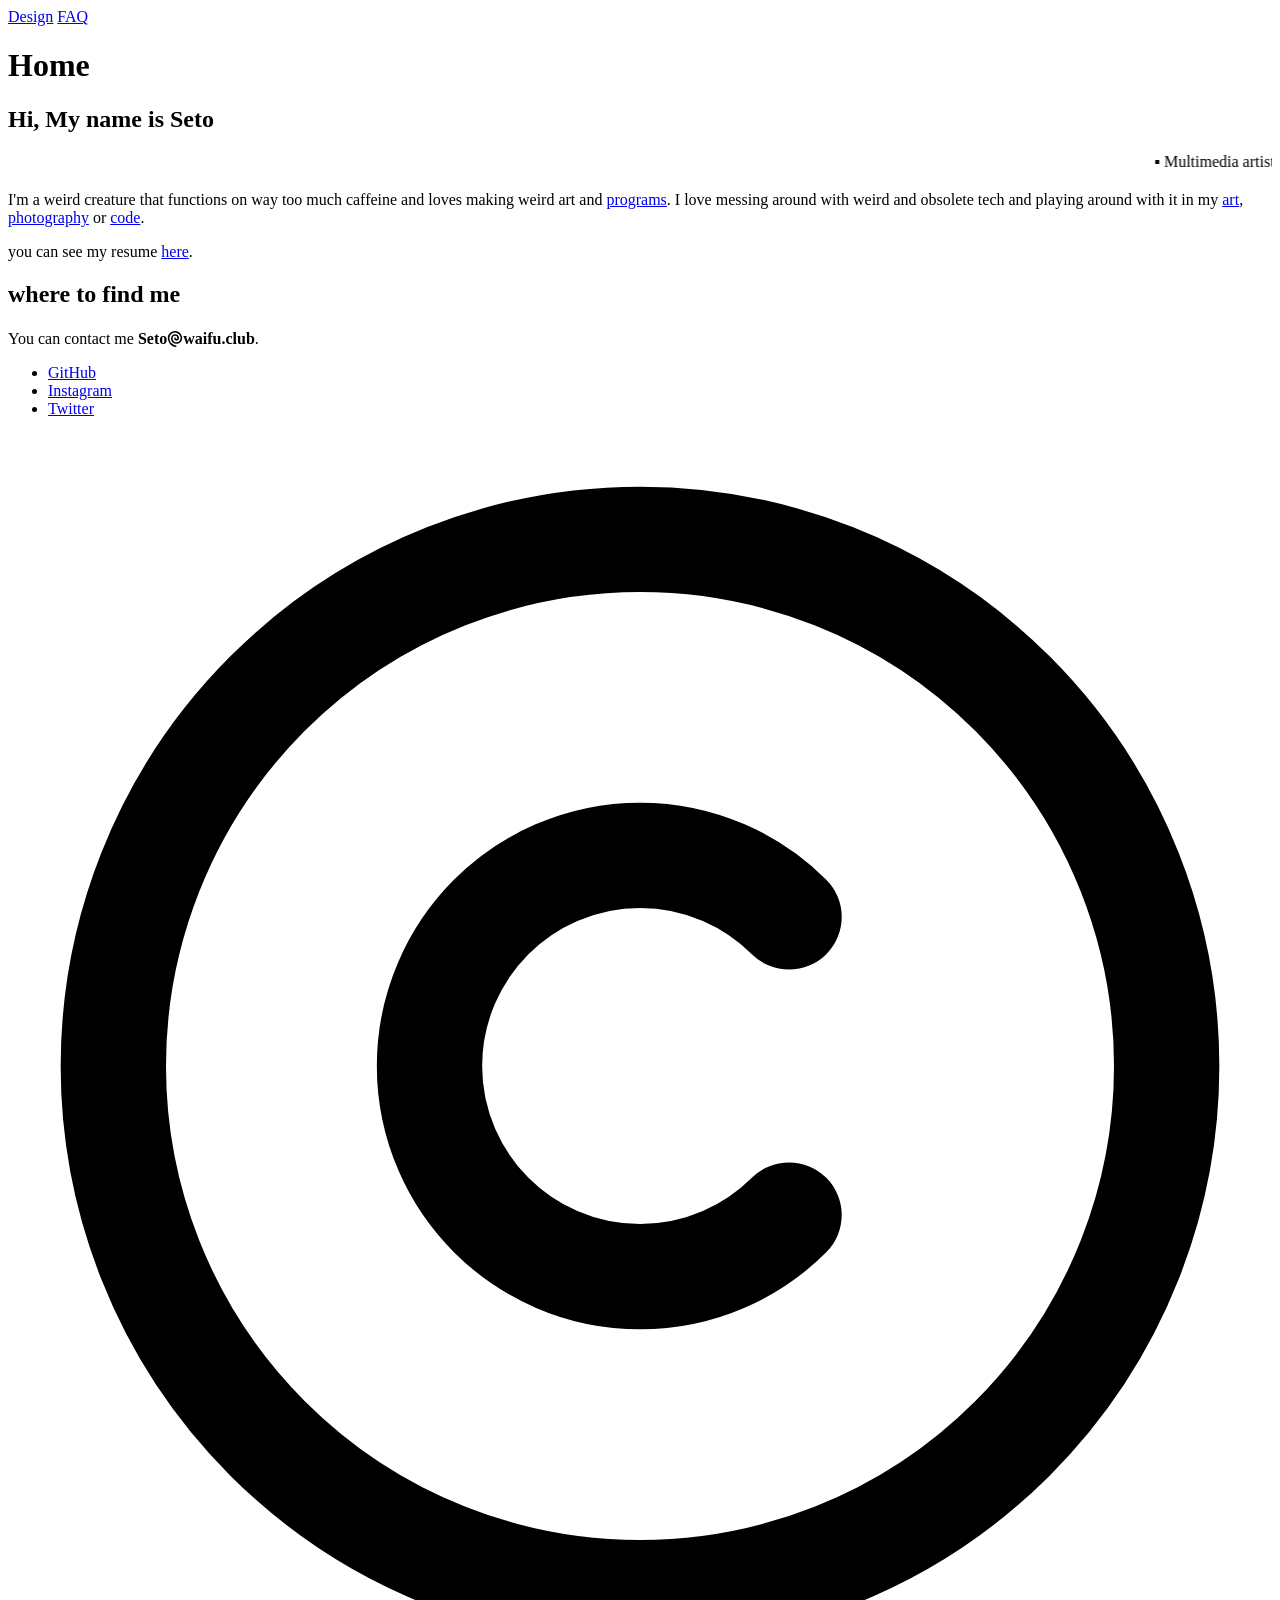
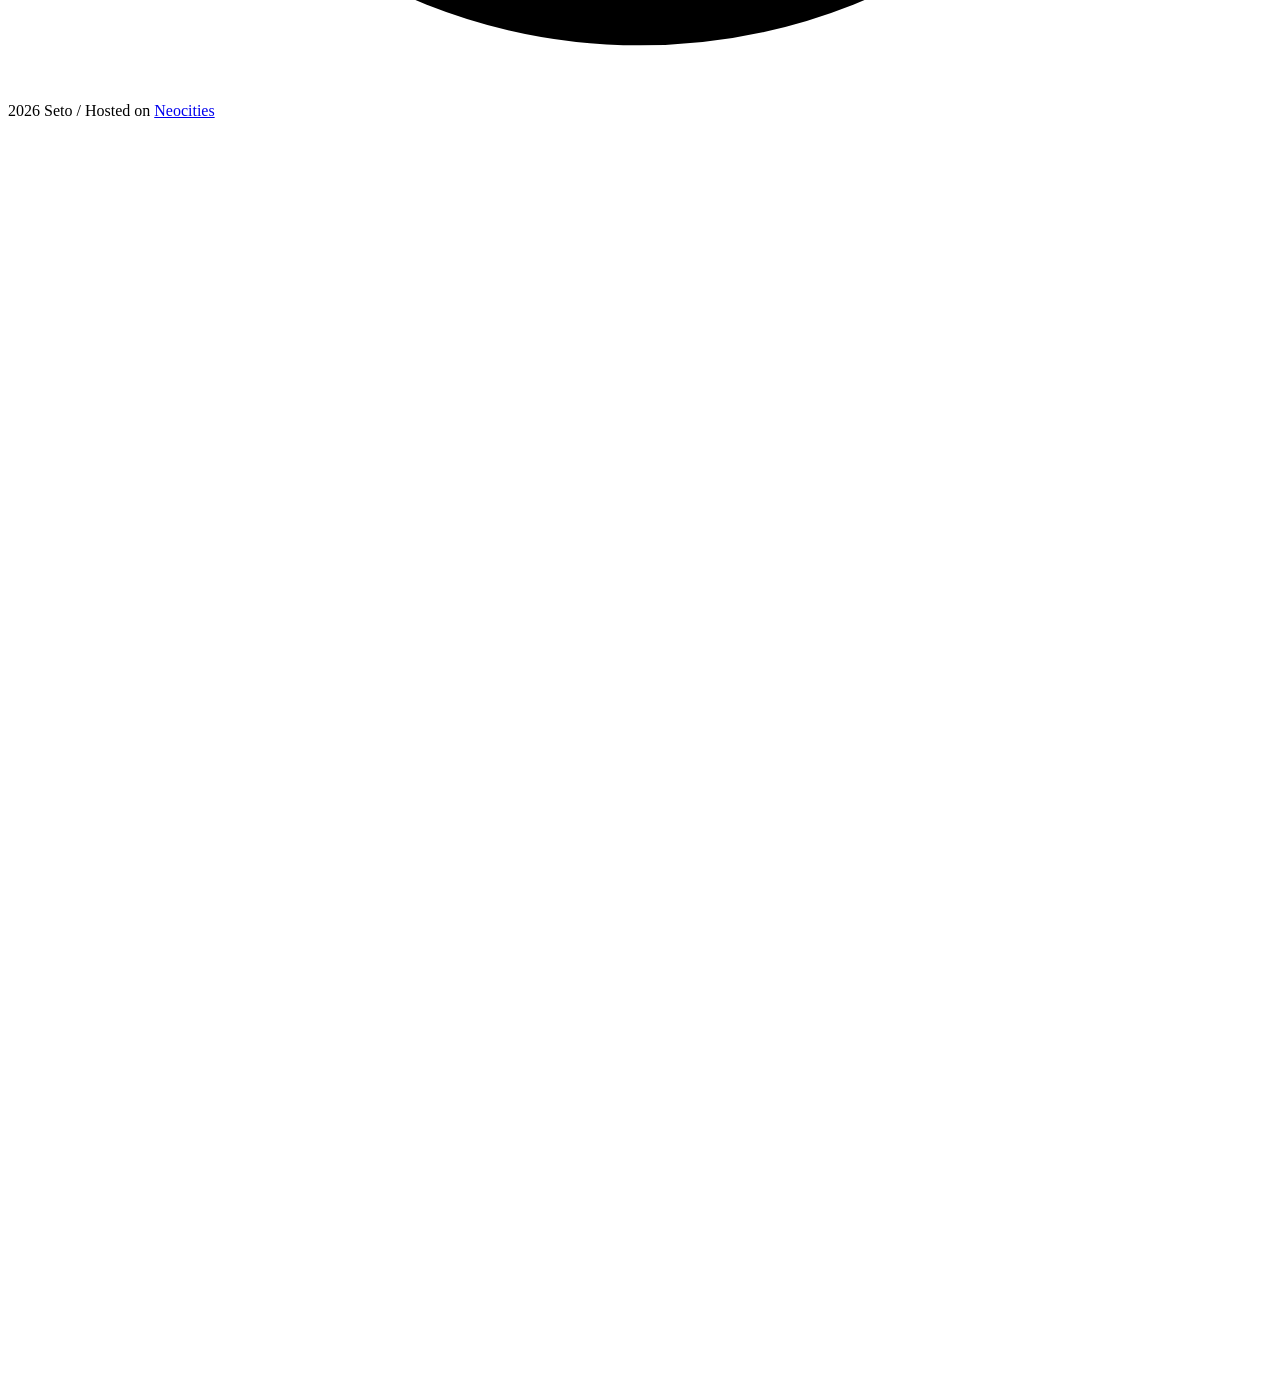
==== index.html @ ec73b6e1 "t t" ====
﻿
<!DOCTYPE html><html lang="en">

<head>
<meta charset="UTF-8">
<meta name="viewport" content="width=device-width, initial-scale=1">
<meta property="og:title" content="Home">
<link rel="icon" type="image/x-icon" href="/assets/img/favicon.svg">
<link rel="stylesheet" href="css/style.css">
</head>
    <body class="crt" data-bayer-size="16">
        
        <header class="page-header">
    <a href="/" class="page-header__logo">
    </a>
    <nav>
        <a href="/design/">Design</a>
        <a href="/faq/">FAQ</a>
    
    </nav>
</header>
        <div id="container">
            <main>
                
                <h1 id="titlepage"">Home</h1>
                <h2 id="subtitulo">Hi, My name is Seto</h2>
<p><marquee>▪ Multimedia artist ▪ Graphic designer ▪ Web Designer ▪ Muscian ▪ Werid creature ▪</marquee></p>
<p>I'm a weird creature that functions on way too much caffeine and loves making weird art and <a href="/Code/">programs</a>.
I love messing around with weird and obsolete tech and playing around with it in my <a href="/art/">art</a>, <a href="/Photos/">photography</a> or <a href="/Code/">code</a>.</p>


<p>you can see my resume <a href="/resume/">here</a>.</p>

<h2 id="come-find-me" tabindex="-1">where to find me </h2>
<p>You can contact me <strong>Seto<svg style="height: 1rem; width: auto; fill: var(--clr-white); top: 3px; position: relative" xmlns="http://www.w3.org/2000/svg" viewBox="-1 0 20 20"><path fill-rule="evenodd" d="M11.62 16.01a6.99 6.99 0 0 1-7.44-5.43c-.73-3.22 1.5-6.55 4.8-6.57a5 5 0 0 1 4.96 4.17c.3 1.8-.8 3.64-2.6 3.83A3 3 0 0 1 8 9.02a1 1 0 1 1 2 0 1 1 0 1 0 2 0 3 3 0 0 0-3.33-2.99c-1.81.2-2.9 2.03-2.6 3.83a5 5 0 0 0 4.96 4.18c3.3-.02 5.53-3.35 4.8-6.58a7.05 7.05 0 0 0-9.6-4.92 6.65 6.65 0 0 0-4.18 5.42A9.02 9.02 0 0 0 10.14 18a1.01 1.01 0 0 1-.24 2A11.02 11.02 0 0 1 0 9.2a9.05 9.05 0 0 1 7.09-9 9.02 9.02 0 0 1 10.85 7.63c.53 4-2.3 7.85-6.32 8.2"></path></svg>waifu.club</strong>.</p>
<ul>
<li><a href="https://github.com/">GitHub</a></li>
<li><a href="https://www.instagram.com">Instagram</a></li>
<li><a href="https://twitter.com/">Twitter</a></li>
</ul>
        <footer class="page-footer">
    <div>
        <span>
            <svg xmlns="http://www.w3.org/2000/svg" viewBox="0 0 24 24" fill="none" stroke="currentColor" stroke-width="2" stroke-linecap="round" stroke-linejoin="round" class="lucide lucide-copyright-icon lucide-copyright">
                <circle cx="12" cy="12" r="10"></circle>
                <path d="M14.83 14.83a4 4 0 1 1 0-5.66"></path>
            </svg>
            <span>2026
            Seto</span>
        </span>
        <span class="separator">/</span>
    <span>Hosted on <a href="https://neocities.org/" target="_blank" rel="noreferrer">Neocities</a>
</span>

</div>
<a id="scroll-top" href="#top">
    <svg xmlns="http://www.w3.org/2000/svg" fill="none" stroke="var(--clr-black-a0)" stroke-linecap="round" stroke-linejoin="round" stroke-width="2" class="lucide lucide-arrow-up-icon lucide-arrow-up" viewBox="0 0 24 24">
        <path d="m5 12 7-7 7 7m-7 7V5"></path>
    </svg>
</a>
</footer>
        <script src="https://mozartsempiano.com/assets/js/preloader.js" defer=""></script>
<script src="https://mozartsempiano.com/assets/js/copiar-clipboard.js" defer=""></script>
<script src="https://mozartsempiano.com/assets/js/dither-hover-swap.js" defer=""></script>
<script src="https://mozartsempiano.com/assets/js/external-runtime-dither.js" defer=""></script>

</body></html>
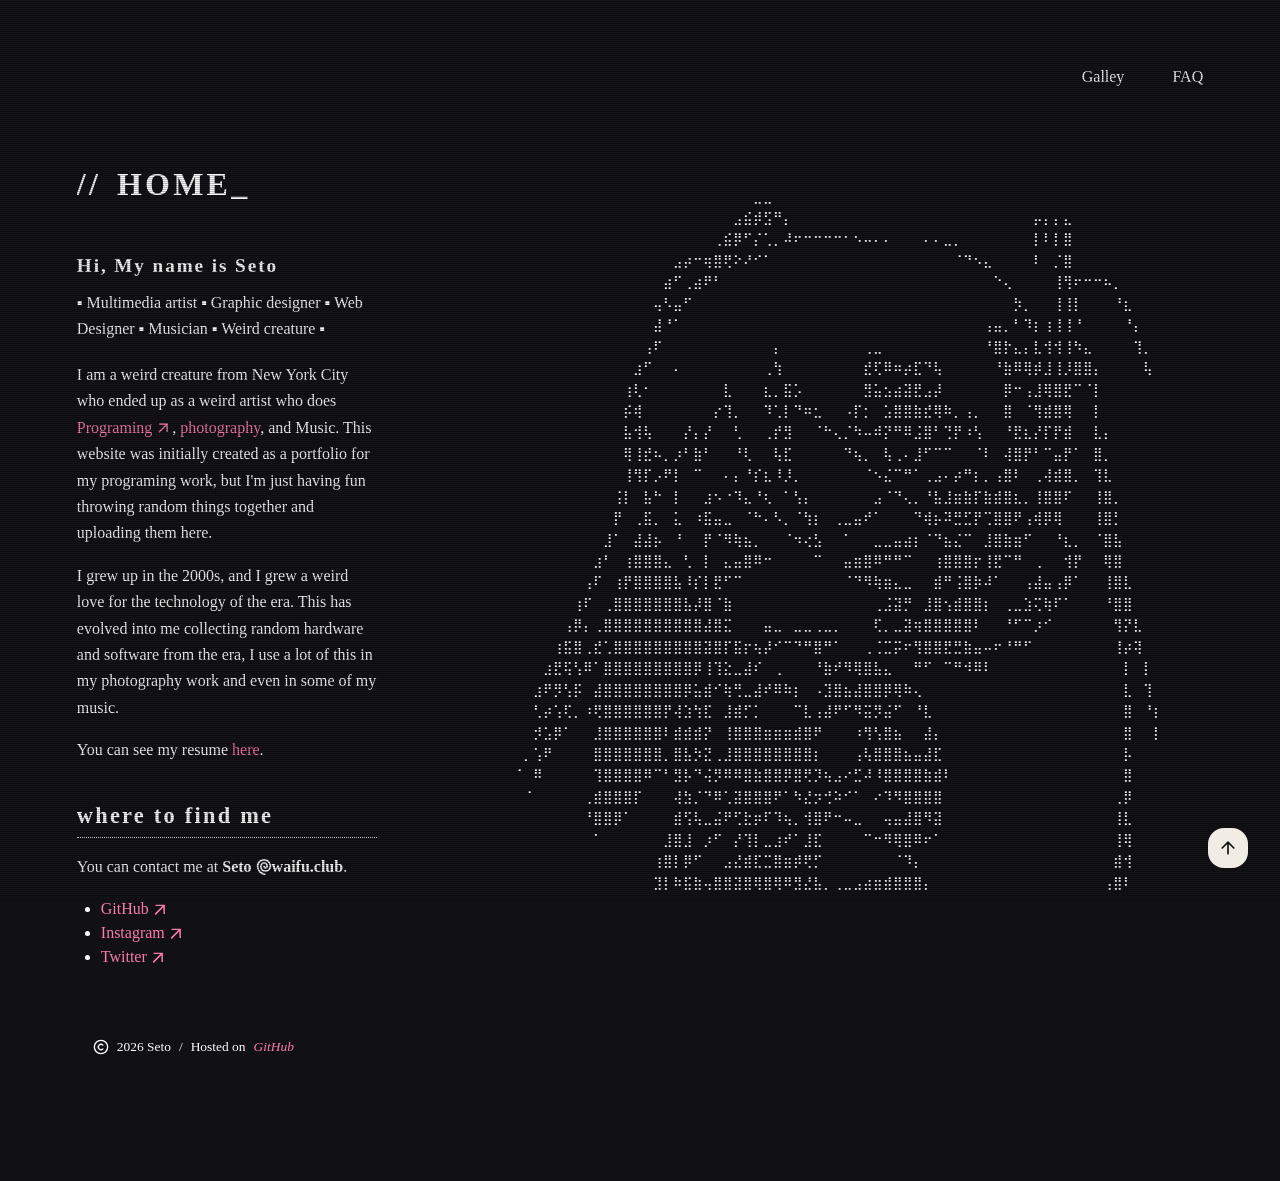
==== commit ba0b174e: "uhhh i updated some stuff its kinda hot really hot" ====
--- a/index.html
+++ b/index.html
@@ -1,67 +1,110 @@
-﻿
-<!DOCTYPE html><html lang="en">
+﻿<!DOCTYPE html><html lang="en">
 
 <head>
-<meta charset="UTF-8">
-<meta name="viewport" content="width=device-width, initial-scale=1">
-<meta property="og:title" content="Home">
-<link rel="icon" type="image/x-icon" href="/assets/img/favicon.svg">
-<link rel="stylesheet" href="css/style.css">
+    <meta charset="UTF-8">
+    <meta name="viewport" content="width=device-width, initial-scale=1">
+    <title>Seto | Home</title>
+    <link rel="icon" type="image/x-icon" href="/img/favicon.svg">
+    <link rel="stylesheet" href="css/style.css">
+    <link rel="stylesheet" href="css/Fuck.css">
 </head>
-    <body class="crt" data-bayer-size="16">
+
+<body class="crt">
         
-        <header class="page-header">
-    <a href="/" class="page-header__logo">
-    </a>
-    <nav>
-        <a href="/design/">Design</a>
-        <a href="/faq/">FAQ</a>
-    
-    </nav>
-</header>
-        <div id="container">
-            <main>
-                
-                <h1 id="titlepage"">Home</h1>
-                <h2 id="subtitulo">Hi, My name is Seto</h2>
-<p><marquee>▪ Multimedia artist ▪ Graphic designer ▪ Web Designer ▪ Muscian ▪ Werid creature ▪</marquee></p>
-<p>I'm a weird creature that functions on way too much caffeine and loves making weird art and <a href="/Code/">programs</a>.
-I love messing around with weird and obsolete tech and playing around with it in my <a href="/art/">art</a>, <a href="/Photos/">photography</a> or <a href="/Code/">code</a>.</p>
+    <header class="page-header">
+        <a href="/" class="page-header__logo" aria-label="Home"></a>
+        <nav>
+            <a href="/gallery/">Galley</a>
+            <a href="/faq/">FAQ</a>
+        </nav>
+    </header>
 
+    <div id="container">
+        <main>
+            <h1 id="titlepage">Home</h1>
+            <h3 id="subtitle">Hi, My name is Seto</h3>
+            
+            <div class="profile-tags" aria-label="Skills and Roles">
+                <span>▪ Multimedia artist</span>
+                <span>▪ Graphic designer</span>
+                <span>▪ Web Designer</span>
+                <span>▪ Musician</span>
+                <span>▪ Weird creature ▪</span>
+            </div>
 
-<p>you can see my resume <a href="/resume/">here</a>.</p>
+            <p>I am a weird creature from New York City who ended up as a weird artist who does <a href="https://github.com/Spookyboiseto">Programing</a>, <a href="/gallery/">photography</a>, and Music. This website was initially created as a portfolio for my programing work, but I'm just having fun throwing random things together and uploading them here.</p>
+            <p>I grew up in the 2000s, and I grew a weird love for the technology of the era. This has evolved into me collecting random hardware and software from the era, I use a lot of this in my photography work and even in some of my music.</p>
+            
+            <p>You can see my resume <a href="/resume/">here</a>.</p>
 
-<h2 id="come-find-me" tabindex="-1">where to find me </h2>
-<p>You can contact me <strong>Seto<svg style="height: 1rem; width: auto; fill: var(--clr-white); top: 3px; position: relative" xmlns="http://www.w3.org/2000/svg" viewBox="-1 0 20 20"><path fill-rule="evenodd" d="M11.62 16.01a6.99 6.99 0 0 1-7.44-5.43c-.73-3.22 1.5-6.55 4.8-6.57a5 5 0 0 1 4.96 4.17c.3 1.8-.8 3.64-2.6 3.83A3 3 0 0 1 8 9.02a1 1 0 1 1 2 0 1 1 0 1 0 2 0 3 3 0 0 0-3.33-2.99c-1.81.2-2.9 2.03-2.6 3.83a5 5 0 0 0 4.96 4.18c3.3-.02 5.53-3.35 4.8-6.58a7.05 7.05 0 0 0-9.6-4.92 6.65 6.65 0 0 0-4.18 5.42A9.02 9.02 0 0 0 10.14 18a1.01 1.01 0 0 1-.24 2A11.02 11.02 0 0 1 0 9.2a9.05 9.05 0 0 1 7.09-9 9.02 9.02 0 0 1 10.85 7.63c.53 4-2.3 7.85-6.32 8.2"></path></svg>waifu.club</strong>.</p>
-<ul>
-<li><a href="https://github.com/">GitHub</a></li>
-<li><a href="https://www.instagram.com">Instagram</a></li>
-<li><a href="https://twitter.com/">Twitter</a></li>
-</ul>
-        <footer class="page-footer">
-    <div>
-        <span>
-            <svg xmlns="http://www.w3.org/2000/svg" viewBox="0 0 24 24" fill="none" stroke="currentColor" stroke-width="2" stroke-linecap="round" stroke-linejoin="round" class="lucide lucide-copyright-icon lucide-copyright">
-                <circle cx="12" cy="12" r="10"></circle>
-                <path d="M14.83 14.83a4 4 0 1 1 0-5.66"></path>
+            <h2 id="come-find-me" tabindex="-1">where to find me</h2>
+            
+            <p>You can contact me at <strong class="email-link">Seto <svg style="height: 1rem; width: auto; fill: var(--clr-text, #ffffff); top: 3px; position: relative" xmlns="http://www.w3.org/2000/svg" viewBox="-1 0 20 20"><path fill-rule="evenodd" d="M11.62 16.01a6.99 6.99 0 0 1-7.44-5.43c-.73-3.22 1.5-6.55 4.8-6.57a5 5 0 0 1 4.96 4.17c.3 1.8-.8 3.64-2.6 3.83A3 3 0 0 1 8 9.02a1 1 0 1 1 2 0 1 1 0 1 0 2 0 3 3 0 0 0-3.33-2.99c-1.81.2-2.9 2.03-2.6 3.83a5 5 0 0 0 4.96 4.18c3.3-.02 5.53-3.35 4.8-6.58a7.05 7.05 0 0 0-9.6-4.92 6.65 6.65 0 0 0-4.18 5.42A9.02 9.02 0 0 0 10.14 18a1.01 1.01 0 0 1-.24 2A11.02 11.02 0 0 1 0 9.2a9.05 9.05 0 0 1 7.09-9 9.02 9.02 0 0 1 10.85 7.63c.53 4-2.3 7.85-6.32 8.2"></path></svg>waifu.club</strong>.</p>
+            <ul>
+                <li><a href="https://github.com/Spookyboiseto">GitHub</a></li>
+                <li><a href="https://www.instagram.com/spookyboiseto/">Instagram</a></li>
+                <li><a href="https://twitter.com/Spookyboiseto">Twitter</a></li>
+            </ul>
+        </main>
+
+        <aside>
+            <figure>
+                <pre class="ascii-art">
+⠀⠀⠀⠀⠀⠀⠀⠀⠀⠀⠀⠀⠀⠀⠀⠀⠀⠀⠀⠀⠀⠀⠀⠀⣀⣀⠀⠀⠀⠀⠀⠀⠀⠀⠀⠀⠀⠀⠀⠀⠀⠀⠀⠀⠀⠀⠀⠀⠀⠀⠀⠀⠀⠀⠀⠀⠀⠀⠀⠀⠀⠀⠀⠀⠀
+⠀⠀⠀⠀⠀⠀⠀⠀⠀⠀⠀⠀⠀⠀⠀⠀⠀⠀⠀⠀⠀⠀⣠⣮⡾⣫⠛⡄⠀⠀⠀⠀⠀⠀⠀⠀⠀⠀⠀⠀⠀⠀⠀⠀⠀⠀⠀⠀⠀⠀⠀⠀⡤⡄⡄⣄⠀⠀⠀⠀⠀⠀⠀⠀⠀
+⠀⠀⠀⠀⠀⠀⠀⠀⠀⠀⠀⠀⠀⠀⠀⠀⠀⠀⠀⠀⢀⣮⡿⠋⡌⢁⡀⠼⠖⠒⠒⠒⠒⠂⠢⠤⠄⠄⠀⠀⠀⠄⠄⣀⡀⠀⠀⠀⠀⠀⠀⠀⡇⠇⡇⣿⠀⠀⠀⠀⠀⠀⠀⠀⠀
+⠀⠀⠀⠀⠀⠀⠀⠀⠀⠀⠀⠀⠀⠀⠀⠀⣠⡴⠒⢶⣿⢟⠕⠜⠊⠁⠀⠀⠀⠀⠀⠀⠀⠀⠀⠀⠀⠀⠀⠀⠀⠀⠀⠀⠈⠙⠢⣄⠀⠀⠀⠀⠇⠀⡈⣿⠀⠀⠀⠀⠀⠀⠀⠀⠀
+⠀⠀⠀⠀⠀⠀⠀⠀⠀⠀⠀⠀⠀⠀⠀⣴⠋⢀⣴⠟⠃⠀⠀⠀⠀⠀⠀⠀⠀⠀⠀⠀⠀⠀⠀⠀⠀⠀⠀⠀⠀⠀⠀⠀⠀⠀⠀⠀⠑⢄⠀⠀⠀⠀⢸⢻⠖⠒⠒⠦⡀⠀⠀⠀⠀
+⠀⠀⠀⠀⠀⠀⠀⠀⠀⠀⠀⠀⠀⠀⢤⠣⣤⠋⠀⠀⠀⠀⠀⠀⠀⠀⠀⠀⠀⠀⠀⠀⠀⠀⠀⠀⠀⠀⠀⠀⠀⠀⠀⠀⠀⠀⠀⠀⠀⠀⡳⡀⠀⠀⢸⢸⡇⠀⠀⠀⠘⣆⠀⠀⠀
+⠀⠀⠀⠀⠀⠀⠀⠀⠀⠀⠀⠀⠀⠀⣼⠘⠁⠀⠀⠀⠀⠀⠀⠀⠀⠀⠀⠀⠀⠀⠀⠀⠀⠀⠀⠀⠀⠀⠀⠀⠀⠀⠀⠀⠀⠀⠀⢠⣤⡀⠃⠹⡆⢰⢸⢸⠘⠀⠀⠀⠀⠘⡄⠀⠀
+⠀⠀⠀⠀⠀⠀⠀⠀⠀⠀⠀⠀⠀⢠⠏⠀⠀⠀⠀⠀⠀⠀⠀⠀⠀⠀⡄⠀⠀⠀⠀⠀⠀⠀⠀⢀⣀⠀⠀⠀⠀⠀⠀⠀⠀⠀⠀⠘⣿⡗⣄⡄⣇⢺⢺⢸⠳⣄⠀⠀⠀⠀⢹⡀⠀
+⠀⠀⠀⠀⠀⠀⠀⠀⠀⠀⠀⠀⣰⠋⠀⠀⠄⠀⠀⠀⠀⠀⠀⠀⠀⢀⢳⠀⠀⠀⠀⠀⠀⠀⠀⣞⢏⠿⠶⡴⣏⠙⢧⠀⠀⠀⠀⠀⠘⣷⠿⢿⡾⣸⢸⡸⣿⣿⡄⠀⠀⠀⠀⢧⠀
+⠀⠀⠀⠀⠀⠀⠀⠀⠀⠀⠀⢰⢇⠂⠀⠀⠀⠀⠀⠀⠀⣇⠀⠀⠀⣆⡀⣯⡡⠀⠀⠀⠀⠀⠀⣻⣥⣢⣴⣽⣟⣠⡼⠀⠀⠀⠀⠀⠀⡿⠒⢠⣸⢿⣿⣟⠉⠈⡇⠀⠀⠀⠀⠀⠀
+⠀⠀⠀⠀⠀⠀⠀⠀⠀⠀⠀⡮⢾⠀⠀⠀⠀⠀⠀⠀⡔⢹⡀⠀⠀⠹⢁⡇⠙⠶⣂⠀⠀⠠⡏⡂⠀⣡⣿⣿⣷⣞⢿⠷⡀⢠⡀⠀⠀⣿⠀⠈⢻⣾⣿⢿⠀⠀⡇⠀⠀⠀⠀⠀⠀
+⠀⠀⠀⠀⠀⠀⠀⠀⠀⠀⠀⣧⢺⢧⠀⠀⠀⡜⡄⡜⠀⠀⢃⠀⠀⢀⡞⣻⠀⠀⠈⠓⢄⡈⠳⠤⠾⡝⠛⠿⣨⣿⠃⢙⡟⠰⢣⠀⠀⠘⣟⣆⡜⡏⡟⣾⠀⠀⣇⡄⠀⠀⠀⠀⠀
+⠀⠀⠀⠀⠀⠀⠀⠀⠀⠀⠀⢿⢸⣞⠦⡀⡰⠃⣷⠃⠀⠀⠘⢇⠀⠀⢧⣏⠀⠀⠀⠀⠀⠙⢦⡀⠀⢧⢀⠄⣸⠋⠉⠉⠀⠀⠈⠇⠀⢼⣿⡟⠃⠉⣤⡟⠁⠀⣿⡀⠀⠀⠀⠀⠀
+⠀⠀⠀⠀⠀⠀⠀⠀⠀⠀⠀⢸⢻⡏⡠⠟⡇⠀⠉⠀⠀⠄⡄⠘⡎⣆⠸⡸⡀⠀⠀⠀⠀⠀⠀⠈⠢⣌⠉⠛⠁⢀⣠⠄⡴⠛⡆⡀⢠⣿⠇⠀⢀⢼⣾⣿⡀⠀⢹⣇⠀⠀⠀⠀⠀
+⠀⠀⠀⠀⠀⠀⠀⠀⠀⠀⢨⡇⠀⣧⠓⠀⡇⠀⠀⣰⠢⠐⠹⣄⠘⢆⠀⠁⢣⡄⠀⠀⠀⠀⠀⠀⣠⠈⠙⢄⡀⠘⣧⣸⣶⣷⡏⣷⣾⣿⣆⡀⢸⣿⣿⠏⠀⠀⢸⣿⡀⠀⠀⠀⠀
+⠀⠀⠀⠀⠀⠀⠀⠀⠀⠀⡟⠀⢀⣯⡀⠀⣅⠀⠰⣯⣤⣀⠀⠈⠓⠄⠣⡀⠈⢳⡆⠀⢀⣀⣤⠞⠁⠀⠀⠀⠙⢾⡦⠽⣛⣋⡟⢉⣿⣿⠟⢠⢾⡿⢿⠀⠀⠀⢸⣿⡃⠀⠀⠀⠀
+⠀⠀⠀⠀⠀⠀⠀⠀⠀⣸⠁⠀⣼⣼⡦⠀⠘⠀⠀⡟⠈⠻⢷⣦⡀⠀⠀⠈⠲⢔⣣⠀⠀⠁⠀⠀⣀⣀⣤⣴⡆⠈⠙⣦⣌⠉⠀⣸⣿⣷⣶⠋⠀⠀⠘⣆⡀⠀⠈⣿⣧⠀⠀⠀⠀
+⠀⠀⠀⠀⠀⠀⠀⠀⣰⠃⠀⢰⣿⣿⣿⣄⠀⢃⠀⡇⠀⣄⣤⣿⠿⠒⠀⠀⠀⠀⠉⠀⠀⣤⣶⣿⠿⠛⠛⠉⠀⠀⢰⣿⣿⣿⡖⢸⣟⠉⠛⠀⢀⠀⠀⢺⡟⠀⠀⢿⣿⠀⠀⠀⠀
+⠀⠀⠀⠀⠀⠀⠀⢠⠏⠀⢰⡟⣿⣿⣿⣿⣧⠸⡎⡇⣟⠋⠉⠀⠀⠀⠀⠀⠀⠀⠀⠀⠀⠈⠙⠻⢷⣶⣄⣀⠀⠀⣾⠛⢨⣿⡷⠼⠁⠀⠀⢠⣼⣤⢠⡿⠁⠀⠀⢸⣿⣇⠀⠀⠀
+⠀⠀⠀⠀⠀⠀⢰⠏⠀⢀⣿⣿⣿⣿⣿⣿⣿⣧⡼⣿⠈⣷⠀⠀⠀⠀⠀⠀⠀⠀⠀⠀⠀⠀⠀⠀⢀⣨⣽⡛⠀⣸⣿⢢⣾⣿⣿⡆⠀⢀⣀⣱⢍⢷⠏⠁⠀⠀⠀⠘⣿⣿⠀⠀⠀
+⠀⠀⠀⠀⠀⢠⡿⡄⢀⣿⣿⣿⣿⣿⣿⣿⣿⣿⣿⣼⣿⣍⠀⠀⠀⣤⣀⠀⣀⣀⢀⣀⡀⠀⠀⠀⢏⡀⣀⣽⢶⣿⣿⣿⣿⣿⠇⠀⠀⠘⠋⠉⡰⠊⠀⠀⠀⠀⠀⠀⢻⡝⣇⠀⠀
+⠀⠀⠀⠀⢰⣯⣿⢀⣞⢁⣿⣿⣿⣿⣿⣿⣿⣿⣿⣽⣿⡏⣯⡖⢦⡼⠊⠉⠙⠛⣿⠛⠁⠀⠀⢀⢈⣉⡭⠖⢻⣿⣿⣟⣛⣷⣤⠤⠖⠘⠛⠋⠀⠀⠀⠀⠀⠀⠀⠀⢸⡴⢽⠀⠀
+⠀⠀⠀⣰⣟⢯⢣⠿⠁⣿⣿⣿⣿⣿⣿⣿⣿⣿⡿⢸⢹⣕⣀⣼⠎⠀⢀⠀⠀⠀⠘⣷⠞⠻⢿⣿⣧⣄⠀⠀⠛⠋⠀⠉⠛⠺⠿⠇⠀⠀⠀⠀⠀⠀⠀⠀⠀⠀⠀⠀⠀⡇⠀⡇⠀
+⠀⠀⣰⠟⡻⢣⡯⠀⣼⣿⣿⣿⣿⣿⣿⣿⣿⡿⣥⣾⠊⢷⢛⣀⣼⠞⠿⠷⡆⠀⠠⣹⣿⣦⣼⣿⣿⡿⢿⠷⢄⠀⠀⠀⠀⠀⠀⠀⠀⠀⠀⠀⠀⠀⠀⠀⠀⠀⠀⠀⠀⣇⠀⢹⠀
+⠀⠀⢃⡴⢡⢏⡀⠰⢟⣿⣿⣿⣿⣿⣿⡟⢼⣱⢳⣏⠀⣸⣾⡋⡁⠀⠀⠀⠉⣇⢠⣼⠟⠋⠻⣭⡻⣬⠋⠀⠘⣇⠀⠀⠀⠀⠀⠀⠀⠀⠀⠀⠀⠀⠀⠀⠀⠀⠀⠀⠀⣿⠀⠘⡆
+⠀⠀⡺⣡⡿⠁⠀⠀⣸⣿⣿⣿⣿⣿⣿⠇⣾⣾⣾⡝⠀⢸⣿⣿⣿⣶⣶⣶⣾⣿⠟⠀⠀⠀⠰⢻⢣⣿⣦⠀⠀⣼⡄⠀⠀⠀⠀⠀⠀⠀⠀⠀⠀⠀⠀⠀⠀⠀⠀⠀⠀⣿⠀⠀⡇
+⠀⡀⢡⠟⠀⠀⠀⠀⣿⣿⣿⣿⣿⣿⣿⡀⣿⣧⡳⣝⢀⣸⣿⣿⣿⣿⣿⣿⣿⣿⡆⠀⠀⠀⢠⢧⣿⣿⣿⣦⣤⣼⣏⠀⠀⠀⠀⠀⠀⠀⠀⠀⠀⠀⠀⠀⠀⠀⠀⠀⠀⡧⠀⠀⠀
+⠈⠀⠿⠀⠀⠀⠀⠀⢹⣿⣿⣿⣿⠿⠉⠃⣻⡧⠙⢬⡻⠿⠿⣿⣷⣿⣿⡿⣿⢟⡹⢦⣠⠔⣋⠼⠸⣿⣿⣿⣿⣷⣾⠇⠀⠀⠀⠀⠀⠀⠀⠀⠀⠀⠀⠀⠀⠀⠀⠀⠀⣿⠀⠀⠀
+⠀⠈⠀⠀⠀⠀⠀⢀⣾⣿⣿⣿⡏⠀⠀⠀⢼⣳⡈⠙⠿⢁⣽⣿⣿⣿⠟⠁⠳⣜⡲⢚⠵⠊⠁⠀⠔⠹⠻⣿⣿⣿⣿⠀⠀⠀⠀⠀⠀⠀⠀⠀⠀⠀⠀⠀⠀⠀⠀⠀⢀⡿⠀⠀⠀
+⠀⠀⠀⠀⠀⠀⠀⠘⣿⣿⡿⠁⠀⠀⠀⠀⣾⢫⢧⣀⣬⠟⢋⣗⡶⠏⠹⢦⡀⢺⣿⠟⠒⠤⣀⠀⠀⢤⣤⣼⣿⠻⣽⠀⠀⠀⠀⠀⠀⠀⠀⠀⠀⠀⠀⠀⠀⠀⠀⠀⢸⣇⠀⠀⠀
+⠀⠀⠀⠀⠀⠀⠀⠀⠁⠀⠀⠀⠀⠀⠀⣸⣿⣸⠀⡰⠋⠀⡜⢹⡇⣀⣰⠞⠁⣸⣏⠀⠀⠀⠀⠉⠒⠻⢿⣿⠿⠖⠁⠀⠀⠀⠀⠀⠀⠀⠀⠀⠀⠀⠀⠀⠀⠀⠀⠀⢸⢿⠀⠀⠀
+⠀⠀⠀⠀⠀⠀⠀⠀⠀⠀⠀⠀⠀⠀⢰⣿⡇⡿⠋⠀⠀⣠⣜⣾⣏⣉⣿⣶⡾⢟⡋⠀⠀⠀⠀⠀⠀⠀⠈⠹⡄⠀⠀⠀⠀⠀⠀⠀⠀⠀⠀⠀⠀⠀⠀⠀⠀⠀⠀⠀⣾⢺⠀⠀⠀
+⠀⠀⠀⠀⠀⠀⠀⠀⠀⠀⠀⠀⠀⠀⣹⡇⠷⣯⣷⢤⣿⣿⣽⣿⢿⣿⢿⠿⣻⣜⣧⡀⢀⣀⣠⣴⣶⣾⣿⣿⣿⡄⠀⠀⠀⠀⠀⠀⠀⠀⠀⠀⠀⠀⠀⠀⠀⠀⠀⢠⣿⠇⠀⠀⠀
+                </pre>
+            </figure>
+        </aside>
+    </div>
+
+    <footer class="page-footer">
+        <div>
+            <span>
+                <svg xmlns="http://www.w3.org/2000/svg" viewBox="0 0 24 24" fill="none" stroke="currentColor" stroke-width="2" stroke-linecap="round" stroke-linejoin="round" class="lucide lucide-copyright">
+                    <circle cx="12" cy="12" r="10"></circle>
+                    <path d="M14.83 14.83a4 4 0 1 1 0-5.66"></path>
+                </svg>
+                <span>2026 Seto</span>
+            </span>
+            <span class="separator">/</span>
+            <span>Hosted on <a href="https://github.com/Spookyboiseto/Seto" target="_blank" rel="noreferrer">GitHub</a></span>
+        </div>
+        <a id="scroll-top" href="#top" aria-label="Scroll to top">
+            <svg xmlns="http://www.w3.org/2000/svg" fill="none" stroke="currentColor" stroke-linecap="round" stroke-linejoin="round" stroke-width="2" class="lucide lucide-arrow-up" viewBox="0 0 24 24">
+                <path d="m5 12 7-7 7 7m-7 7V5"></path>
             </svg>
-            <span>2026
-            Seto</span>
-        </span>
-        <span class="separator">/</span>
-    <span>Hosted on <a href="https://neocities.org/" target="_blank" rel="noreferrer">Neocities</a>
-</span>
-
-</div>
-<a id="scroll-top" href="#top">
-    <svg xmlns="http://www.w3.org/2000/svg" fill="none" stroke="var(--clr-black-a0)" stroke-linecap="round" stroke-linejoin="round" stroke-width="2" class="lucide lucide-arrow-up-icon lucide-arrow-up" viewBox="0 0 24 24">
-        <path d="m5 12 7-7 7 7m-7 7V5"></path>
-    </svg>
-</a>
-</footer>
-        <script src="https://mozartsempiano.com/assets/js/preloader.js" defer=""></script>
-<script src="https://mozartsempiano.com/assets/js/copiar-clipboard.js" defer=""></script>
-<script src="https://mozartsempiano.com/assets/js/dither-hover-swap.js" defer=""></script>
-<script src="https://mozartsempiano.com/assets/js/external-runtime-dither.js" defer=""></script>
-
-</body></html>+        </a>
+    </footer>
+</body>
+</html>
--- a/css/style.css
+++ b/css/style.css
@@ -0,0 +1,614 @@
+
+@import url("/css/fonts.css");
+@import url("/css/icones.css");
+
+/* -------------------------------------------------
+ * Compatibility
+ * ------------------------------------------------- */
+:root {
+	--transition-time: var(--transition-time-normal, 0.2s);
+	--main-width: 54rem;
+
+	--clr-fundo: var(--clr-bg, #111113);
+	--clr-fundo-lighter: var(--clr-bg-elevated, #111113);
+	--clr-texto: var(--clr-text, #ffffff);
+	--clr-borda: var(--clr-border, currentColor);
+	--clr-underline: var(--clr-border, currentColor);
+
+	/* Link colors */
+	--link-color: #fa7aab;
+	--link-hover-color: #eb577c;
+
+	--clr-main-a30: var(--link-color);
+	--clr-gray-a0: var(--clr-gray-t0, #111113);
+	--clr-gray-a30: var(--clr-gray-t30, #777777);
+	--clr-gray-a50: var(--clr-gray-t50, #999999);
+	--clr-black-a0: var(--clr-black-t0, #111113);
+
+	--b-radius: var(--border-radius, 1rem);
+	--padding-btn-small: var(--padding-btn-sm, 0.4em 0.8em);
+
+	--fonte-corpo: var(--font-family-body, Times, serif);
+	--fonte-titulo: var(--font-family-heading, var(--fonte-corpo));
+}
+
+
+* {
+	-webkit-font-smoothing: none;
+	-moz-osx-font-smoothing: grayscale;
+	box-sizing: border-box;
+	scroll-behavior: smooth;
+	-webkit-tap-highlight-color: transparent;
+	-webkit-touch-callout: none;
+
+	transition:
+		color var(--transition-time),
+		background-color var(--transition-time),
+		border-color var(--transition-time),
+		filter var(--transition-time);
+}
+
+*:focus {
+	outline: none;
+}
+
+/* ----------------------------------------------
+ * CRT Overlay
+ * ---------------------------------------------- */
+
+body.crt::before {
+	content: " ";
+	display: block;
+	position: fixed;
+	inset: 0;
+	background:
+		linear-gradient(rgba(18, 16, 16, 0) 50%, rgba(0, 0, 0, 0.25) 50%),
+		linear-gradient(
+			90deg,
+			rgba(255, 0, 0, 0.06),
+			rgba(0, 255, 0, 0.02),
+			rgba(0, 0, 255, 0.06)
+		);
+	background-size: auto, auto;
+	background-size:
+		100% 2px,
+		3px 100%;
+	z-index: 99999;
+	pointer-events: none;
+}
+
+
+/* ----------------------------------------------
+ * Body
+ * ---------------------------------------------- */
+
+html,
+body {
+	overflow-x: hidden;
+	margin: 0;
+	padding: 0;
+	font-size: var(--font-size);
+	scroll-behavior: smooth;
+}
+
+body {
+	display: flex;
+	flex-direction: column;
+	justify-content: space-between;
+	min-height: 100vh;
+	height: 100%;
+	width: 100vw;
+	max-width: 100vw;
+	padding: 4rem 6vw;
+	background-color: var(--clr-fundo);
+	color: var(--clr-texto);
+	font-family: var(--fonte-corpo);
+	overflow-y: scroll;
+	overflow-x: hidden;
+}
+
+header.page-header {
+	display: flex;
+	flex-wrap: wrap;
+	justify-content: space-between;
+	align-items: center;
+	gap: 1.4rem;
+	padding-bottom: 3rem;
+}
+
+header.page-header nav a:not(:hover):not(:focus) {
+	color: currentColor;
+	text-decoration: none;
+}
+
+header.page-header a.page-header__logo img,
+header.page-header a.page-header__logo svg {
+	height: 32px;
+	width: auto;
+	animation: spin 12s linear infinite;
+	transform-origin: 50% 50%;
+	user-select: none;
+	fill: currentColor;
+	transition: 0.5s;
+}
+
+header.page-header a.page-header__logo img,
+header.page-header a.page-header__logo svg {
+	&:hover {
+		filter: brightness(50%);
+	}
+}
+
+@keyframes spin {
+	0% {
+		transform: rotate(0deg);
+	}
+	100% {
+		transform: rotate(360deg);
+	}
+}
+
+header.page-header nav {
+	display: flex;
+	gap: 3rem;
+}
+
+nav a {
+	font-size: 1em;
+}
+
+header.page-header,
+main,
+footer.page-footer {
+	width: 100%;
+	max-width: 100vw;
+}
+
+header.page-header.header-voltar {
+	font-size: 0.95rem;
+	padding: 0;
+	align-items: flex-start;
+}
+
+hr {
+	border: none;
+	border-width: var(--border-width);
+	border-style: dashed;
+	border-color: #444;
+	margin: 1rem 0;
+}
+
+.centralizar {
+	position: fixed;
+	top: 50%;
+	left: 50%;
+	-webkit-transform: translate(-50%, -50%);
+	transform: translate(-50%, -50%);
+}
+
+main {
+	width: 100%;
+	height: auto;
+	max-width: var(--main-width);
+	/* position: relative; */
+	direction: ltr;
+	/* margin-left: auto;
+	margin-right: auto; */
+}
+
+main * {
+	scrollbar-width: thin;
+}
+
+footer.page-footer {
+	text-align: left;
+	margin-top: auto;
+	padding: 2.5rem 1rem;
+	font-size: 0.84rem;
+	display: flex;
+	flex-direction: row;
+	justify-content: space-between;
+	align-items: center;
+	gap: 0.5rem;
+	border-top: var(--border-width) var(--border-style) var(--clr-gray-a30);
+}
+
+footer.page-footer svg.lucide-copyright {
+	width: 1rem;
+	height: 1rem;
+	min-width: 16px;
+	min-height: 16px;
+}
+
+footer.page-footer > div,
+footer.page-footer > div > span {
+	align-items: center;
+	display: inline-flex;
+	gap: inherit;
+}
+
+footer.page-footer a#scroll-top {
+	height: 4vh;
+	width: 4vh;
+	min-height: 24px;
+	min-width: 24px;
+	aspect-ratio: 1/1;
+	text-align: center;
+	background: var(--clr-white);
+	color: var(--clr-black-a0);
+	text-decoration: none;
+	display: inline-flex;
+	align-items: center;
+	justify-content: center;
+	border-radius: var(--b-radius);
+}
+
+footer.page-footer a#scroll-top svg {
+	height: 1rem;
+	width: 1rem;
+	min-height: 20px;
+	min-width: 20px;
+	transition: var(--transition-time);
+}
+
+footer.page-footer a#scroll-top:hover svg {
+	transform: translateY(-2px);
+}
+
+footer.page-footer a:link,
+footer.page-footer a:visited,
+footer.page-footer a:active {
+	color: var(--clr-gray-a50);
+	font-style: italic;
+}
+
+.footnotes {
+	font-size: 0.8em;
+}
+
+.footnotes .footnote-backref {
+	user-select: none;
+}
+
+/* Typography */
+body > *,
+body main > *,
+main p,
+main q,
+main code,
+main .galeria-item-desc > * {
+	margin-bottom: 1.2rem;
+	line-height: 1.65;
+	text-wrap: wrap;
+}
+
+main p {
+	margin-top: 0;
+	margin-bottom: 1rem;
+	text-align: left;
+}
+
+h1,
+h2,
+h3,
+h4,
+h5 {
+	margin: 0;
+	line-height: 1.15;
+	color: currentColor;
+	letter-spacing: 0.1em;
+	overflow: hidden;
+}
+
+h1,
+h2,
+h3 {
+	font-weight: bold;
+	font-family: var(--fonte-titulo);
+}
+
+h4,
+h5 {
+	font-weight: normal;
+	font-family: var(--fonte-corpo);
+}
+
+h1 {
+	font-size: 2em;
+}
+
+main > h1#titlepage {
+	--cor-titulo: currentColor;
+	--cor-underline: var(--clr-underline);
+
+	font-size: 2rem;
+	color: var(--cor-titulo);
+	margin: 0;
+	margin-bottom: 2rem !important;
+	padding: 0;
+	text-transform: uppercase;
+	font-weight: bold;
+	text-wrap: wrap;
+	border-bottom: var(--border-width) var(--border-style) var(--cor-underline);
+	padding-bottom: 0.5rem;
+
+	&::before {
+		content: "//";
+		color: var(--cor-underline);
+		margin-right: 1rem;
+	}
+
+	&::after {
+		content: "_";
+		animation-name: blinkUnderline;
+		animation-duration: 0.9s;
+		animation-iteration-count: infinite;
+		animation-timing-function: linear;
+	}
+}
+
+@keyframes blinkUnderline {
+	0% {
+		opacity: 0;
+	}
+	50% {
+		opacity: 0;
+	}
+	51% {
+		opacity: 1;
+	}
+	100% {
+		opacity: 1;
+	}
+}
+
+main:has(h2#subtitle) > h1#titlepage {
+	margin-bottom: 0.5rem !important;
+}
+main:not(:has(h2#subtitle)) > h1#titlepage {
+	margin-bottom: 2rem !important;
+}
+
+main > h2#subtitle {
+	font-size: 0.9rem;
+	font-weight: normal;
+	font-style: italic;
+	margin-top: 0;
+	margin-bottom: 2rem !important;
+	color: var(--clr-gray-a50);
+
+	a:link,
+	a:visited,
+	a:focus {
+		color: currentColor;
+	}
+}
+main > h2#subtitle::after {
+	display: none;
+}
+
+h2 {
+	font-size: 1.4em;
+	margin-top: 2.5rem;
+	margin-bottom: 1rem !important;
+	line-height: normal !important;
+}
+
+h2::after {
+	content: "";
+	display: block;
+	width: 100%;
+	border-bottom: 1px dotted var(--clr-borda);
+	margin-top: 0.5rem;
+}
+
+h3 {
+	font-size: 1.2em;
+	margin-top: 2rem;
+	margin-bottom: 0.5rem !important;
+}
+
+h3.subtitle {
+	opacity: 0.5;
+	margin-top: 16px;
+	text-decoration: none;
+}
+
+
+
+a:link:not(.button),
+a:visited:not(.button),
+a:active:not(.button) {
+	color: inherit;
+	text-decoration: none;
+	background-image: linear-gradient(currentColor, currentColor);
+	background-position: 0% 100%;
+	background-repeat: no-repeat;
+	background-size: 0% 1px;
+	transition: var(--transition-time) var(--cubic-bezier);
+}
+
+@media (hover: hover) and (pointer: fine) {
+	a:hover:not(:has(img)):not(:has(svg)):not(:has(span.icone)):not(.button),
+	a:focus-visible:not(:has(img)):not(:has(svg)):not(:has(span.icone)):not(
+			.button
+		) {
+		background-size: 100% 1px;
+		text-decoration: none;
+	}
+}
+
+main a:link:not(.button),
+main a:visited:not(.button),
+main a:active:not(.button) {
+	color: var(--link-color);
+	background-color: transparent;
+}
+
+a:has(p),
+p a,
+ul:not(.sitelist) li a,
+legend a,
+h1 a,
+h2 a,
+h3 a,
+h4 a,
+h5 a,
+h6 a {
+	&[href^="http"]::after {
+		--svg: url('data:image/svg+xml;utf8,<svg xmlns="http://www.w3.org/2000/svg" viewBox="0 -960 960 960"><path d="M244.39-235.61 189-291l402-402H238.39v-78h486v486h-78v-352.61l-402 402Z"/></svg>');
+		display: inline-block;
+		text-decoration: none;
+		margin-left: 0.3ch;
+		vertical-align: baseline;
+		pointer-events: none;
+		content: "";
+		display: inline-block;
+		vertical-align: middle;
+		width: 1.1em;
+		height: 1.1em;
+		background: var(--svg) no-repeat center center / contain;
+		-webkit-mask-image: var(--svg);
+		mask-image: var(--svg);
+		-webkit-mask-repeat: no-repeat;
+		mask-repeat: no-repeat;
+		-webkit-mask-size: contain;
+		mask-size: contain;
+		background-color: currentColor;
+		background-blend-mode: color-dodge;
+		transition: var(--transition-time);
+	}
+	&[href^="http"]:hover::after {
+		transform: rotate(45deg);
+	}
+}
+
+a:link img,
+a:visited img,
+a:active img {
+	transition:
+		box-shadow var(--transition-time),
+		filter var(--transition-time),
+		transform var(--transition-time);
+}
+
+.link-button {
+	border: var(--border-width) var(--border-style) var(--clr-white);
+	padding: 5px 10px;
+	background-color: var(--clr-black-a0);
+	color: currentColor;
+	border-radius: var(--b-radius);
+}
+
+a.btn {
+	border: 1px var(--border-style) var(--clr-borda);
+	padding: var(--padding-btn-small);
+	display: inline-block;
+	border-radius: var(--b-radius);
+	color: var(--clr-texto) !important;
+	background: var(--clr-fundo);
+	background-image: unset !important;
+
+	&:hover {
+		background: var(--clr-fundo-lighter);
+		text-decoration: none !important;
+	}
+}
+
+a:not(.button),
+a:link:not(.button),
+a:visited:not(.button),
+a:active:not(.button),
+main a:link:not(.button),
+main a:visited:not(.button),
+main a:active:not(.button),
+header.page-header nav a:not(.button),
+footer.page-footer a:link,
+footer.page-footer a:visited,
+footer.page-footer a:active {
+	color: var(--link-color);
+}
+
+a:hover:not(.button),
+a:focus-visible:not(.button),
+main a:hover:not(.button),
+main a:focus-visible:not(.button),
+header.page-header nav a:hover:not(.button),
+header.page-header nav a:focus-visible:not(.button),
+footer.page-footer a:hover,
+footer.page-footer a:focus-visible {
+	color: var(--link-hover-color);
+}
+
+main ul,
+main ol {
+	padding-left: 1.5rem;
+	margin-top: 0.5rem;
+	margin-bottom: 0.5rem;
+	line-height: 1.5;
+}
+
+main li {
+	margin-bottom: 0rem;
+}
+
+ul:has(> li:nth-child(5)) {
+	column-count: 2;
+	column-gap: 1rem;
+}
+
+
+html {
+	scroll-behavior: smooth;
+}
+
+footer.page-footer a#scroll-top,
+footer.page-footer a#scroll-top:link,
+footer.page-footer a#scroll-top:visited,
+footer.page-footer a#scroll-top:active {
+	position: fixed;
+	right: 2rem;
+	bottom: 2rem;
+	z-index: 100000;
+
+	height: 2.5rem;
+	width: 2.5rem;
+	min-height: 2.5rem;
+	min-width: 2.5rem;
+	aspect-ratio: 1 / 1;
+
+	display: inline-flex;
+	align-items: center;
+	justify-content: center;
+
+	background: var(--clr-white, rgb(241, 237, 229));
+	color: var(--clr-black-a0, #111113);
+	border-radius: var(--b-radius, 0.5rem);
+	text-decoration: none;
+	font-style: normal;
+	line-height: 1;
+	background-image: none;
+	pointer-events: auto;
+}
+
+footer.page-footer a#scroll-top:hover,
+footer.page-footer a#scroll-top:focus-visible {
+	color: var(--clr-black-a0, #111113);
+	background: var(--clr-white, rgb(241, 237, 229));
+	filter: brightness(0.9);
+	text-decoration: none;
+	background-image: none;
+}
+
+footer.page-footer a#scroll-top svg {
+	height: 1.25rem;
+	width: 1.25rem;
+	min-height: 1.25rem;
+	min-width: 1.25rem;
+	transition: transform var(--transition-time);
+}
+
+footer.page-footer a#scroll-top:hover svg,
+footer.page-footer a#scroll-top:focus-visible svg {
+	transform: translateY(-2px);
+}
--- a/css/Fuck.css
+++ b/css/Fuck.css
@@ -0,0 +1,40 @@
+/* Layout */
+
+body > #container {
+	display: flex;
+	gap: 6rem;
+	width: 100%;
+}
+
+aside {
+	display: flex;
+	flex-direction: column;
+	align-items: center;
+	gap: var(--gap-padrao);
+	max-width: min-content;
+}
+
+aside img {
+	width: inherit;
+	height: 100%;
+}
+
+
+@media (max-width:1024px) {
+
+	body > #container {
+		flex-direction: column;
+		gap: 1rem;
+	}
+
+	aside {
+		flex-direction: column-reverse;
+		gap: 3rem;
+		max-width: 100%;
+	}
+
+	aside img {
+		width: auto;
+		height: 100%;
+	}
+}
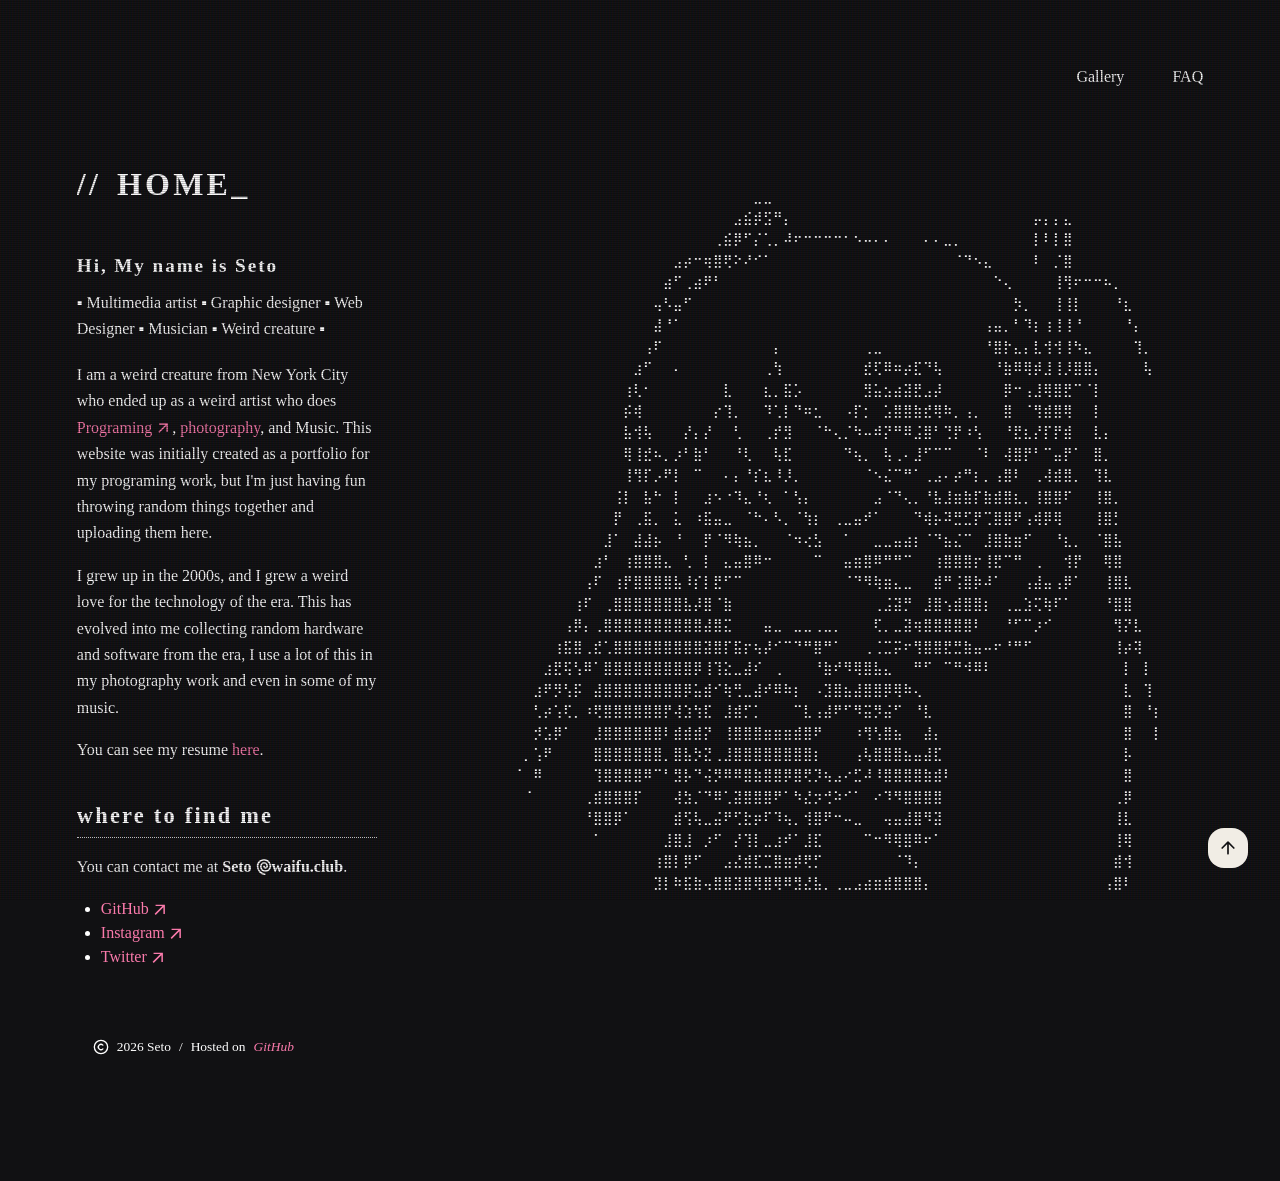
==== commit 1579eb84: "Navigation Fix Fixed the navigation of the site" ====
--- a/index.html
+++ b/index.html
@@ -14,8 +14,8 @@
     <header class="page-header">
         <a href="/" class="page-header__logo" aria-label="Home"></a>
         <nav>
-            <a href="/gallery/">Galley</a>
-            <a href="/faq/">FAQ</a>
+            <a href="/Gallery.html">Gallery</a>
+            <a href="/faq.html">FAQ</a>
         </nav>
     </header>
 
